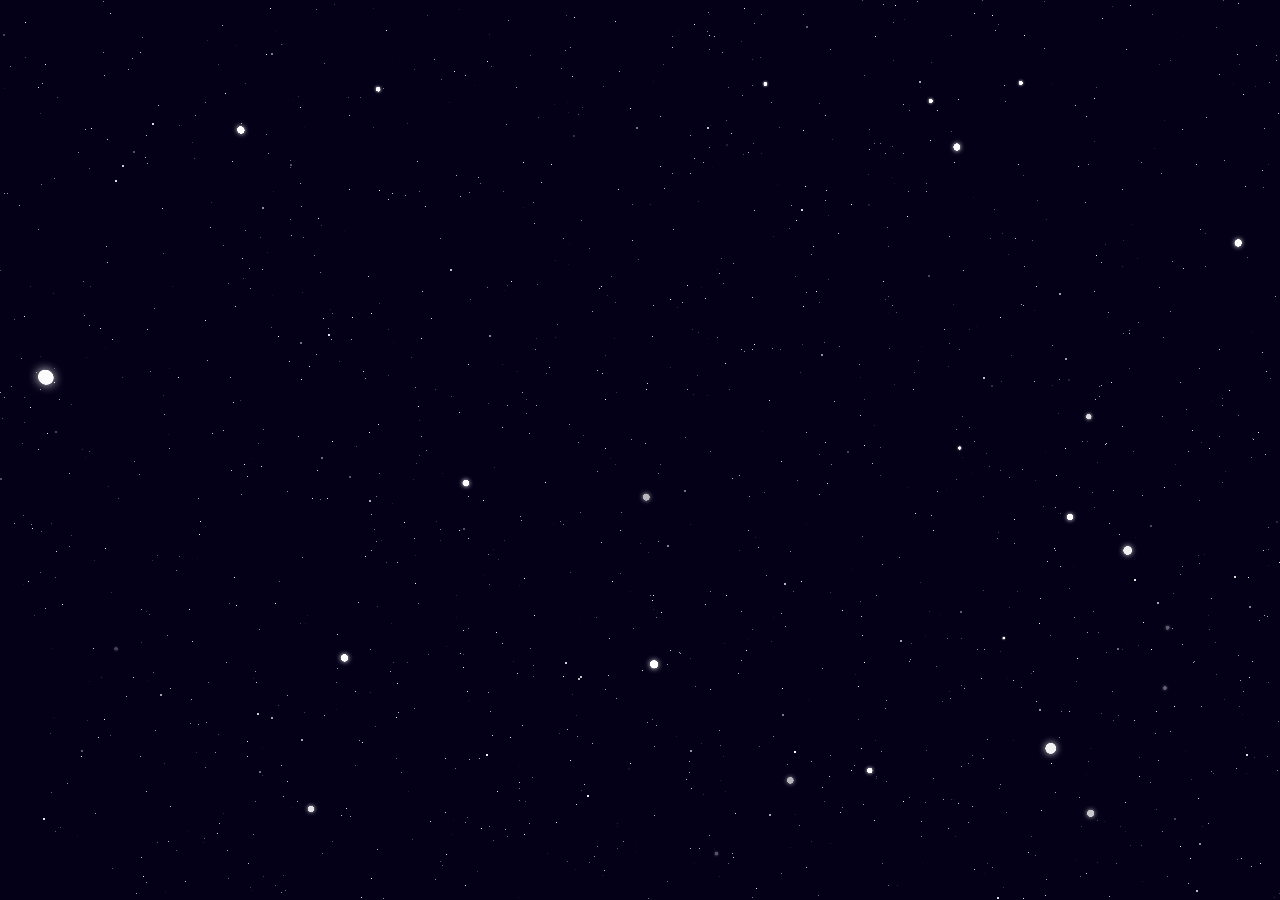
==== index.html @ bd731217 "Epic" ====
<!DOCTYPE html>
<html lang="en">
<head>
    <meta charset="UTF-8">
    <meta name="viewport" content="width=device-width, initial-scale=1.0">
    <meta http-equiv="refresh" content="0; url=https://josegrsa.github.io/html/index.html">
    <title>Document</title>
</head>
<body>
    
</body>
</html>
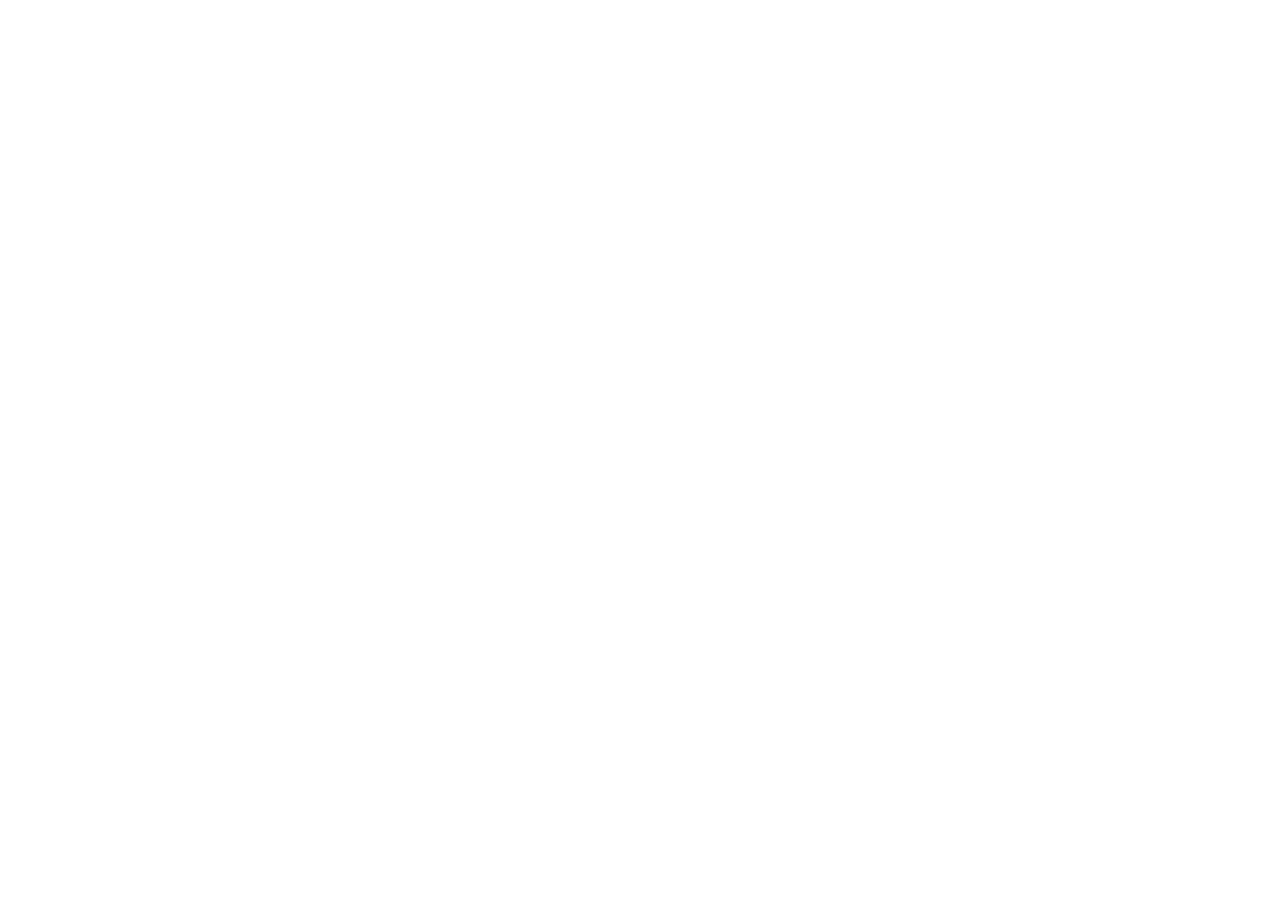
==== commit 9c149554: "Update" ====
--- a/index.html
+++ b/index.html
@@ -1,9 +1,10 @@
+  
 <!DOCTYPE html>
 <html lang="en">
 <head>
     <meta charset="UTF-8">
     <meta name="viewport" content="width=device-width, initial-scale=1.0">
-    <meta http-equiv="refresh" content="0; url=https://josegrsa.github.io/html/index.html">
+    <meta http-equiv="refresh" content="0; url=https://josegrsa.github.io/html_files/index.html">
     <title>Document</title>
 </head>
 <body>
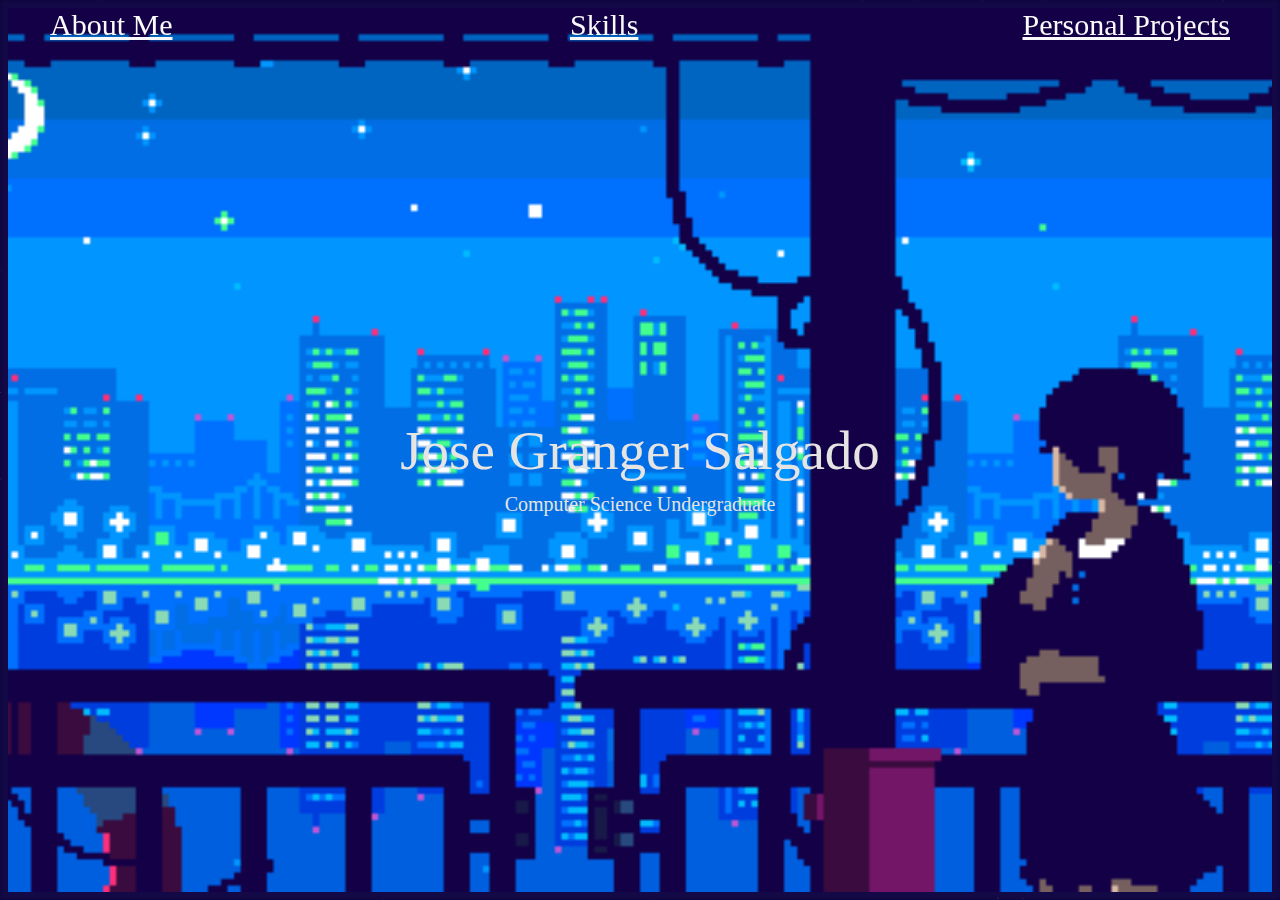
==== commit 26f3a519: "Update" ====
--- a/index.html
+++ b/index.html
@@ -4,7 +4,7 @@
 <head>
     <meta charset="UTF-8">
     <meta name="viewport" content="width=device-width, initial-scale=1.0">
-    <meta http-equiv="refresh" content="0; url=https://josegrsa.github.io/html_files/index.html">
+    <meta http-equiv="refresh" content="0; url=https://josegrsa.github.io/html/index.html">
     <title>Document</title>
 </head>
 <body>
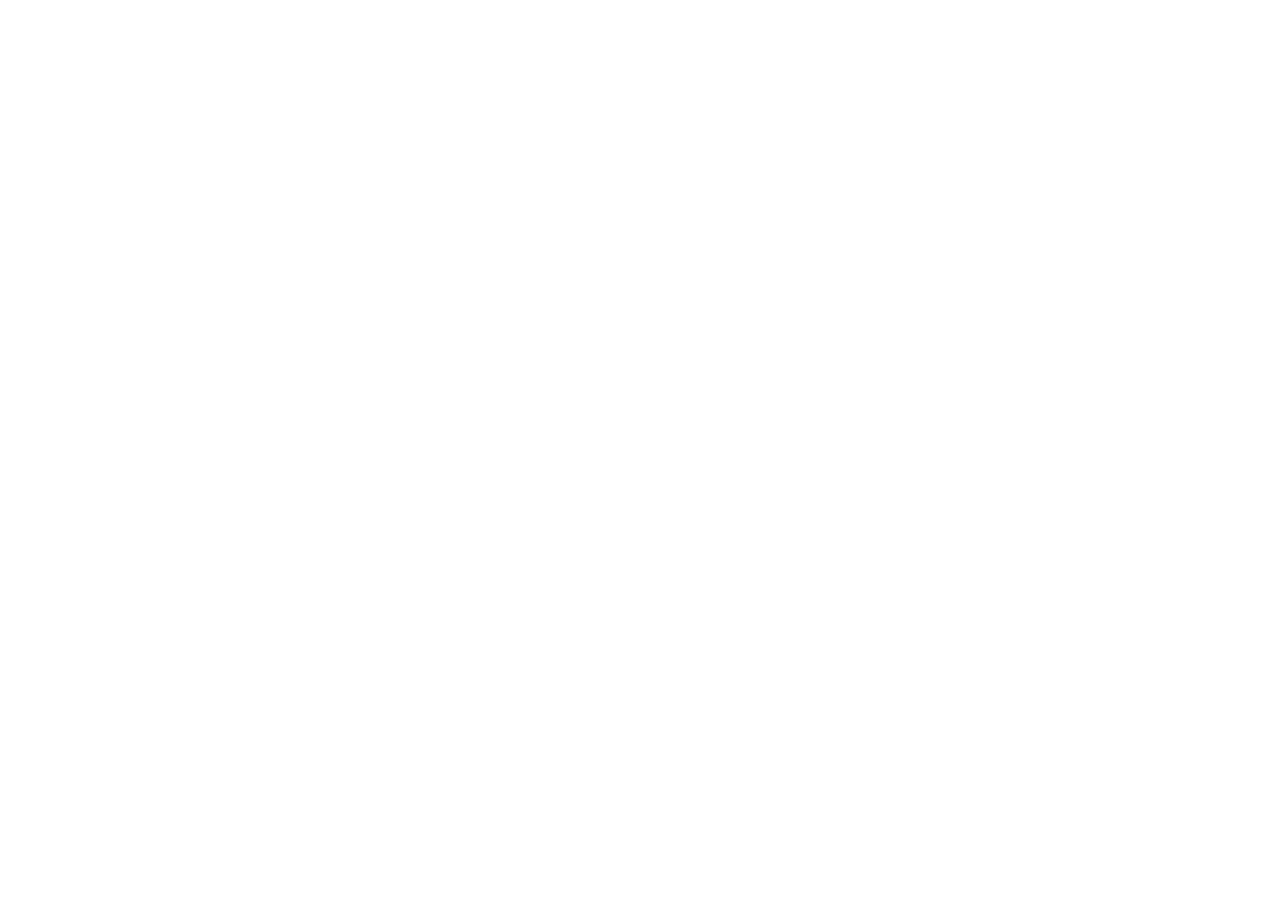
==== commit a2a853fb: "New Page" ====
--- a/index.html
+++ b/index.html
@@ -1,13 +1,9 @@
-  
+
 <!DOCTYPE html>
 <html lang="en">
 <head>
     <meta charset="UTF-8">
     <meta name="viewport" content="width=device-width, initial-scale=1.0">
-    <meta http-equiv="refresh" content="0; url=https://josegrsa.github.io/html/index.html">
-    <title>Document</title>
+    <meta http-equiv="refresh" content="0; url=https://josegrsa.github.io/HTML/index.html">
 </head>
-<body>
-    
-</body>
 </html>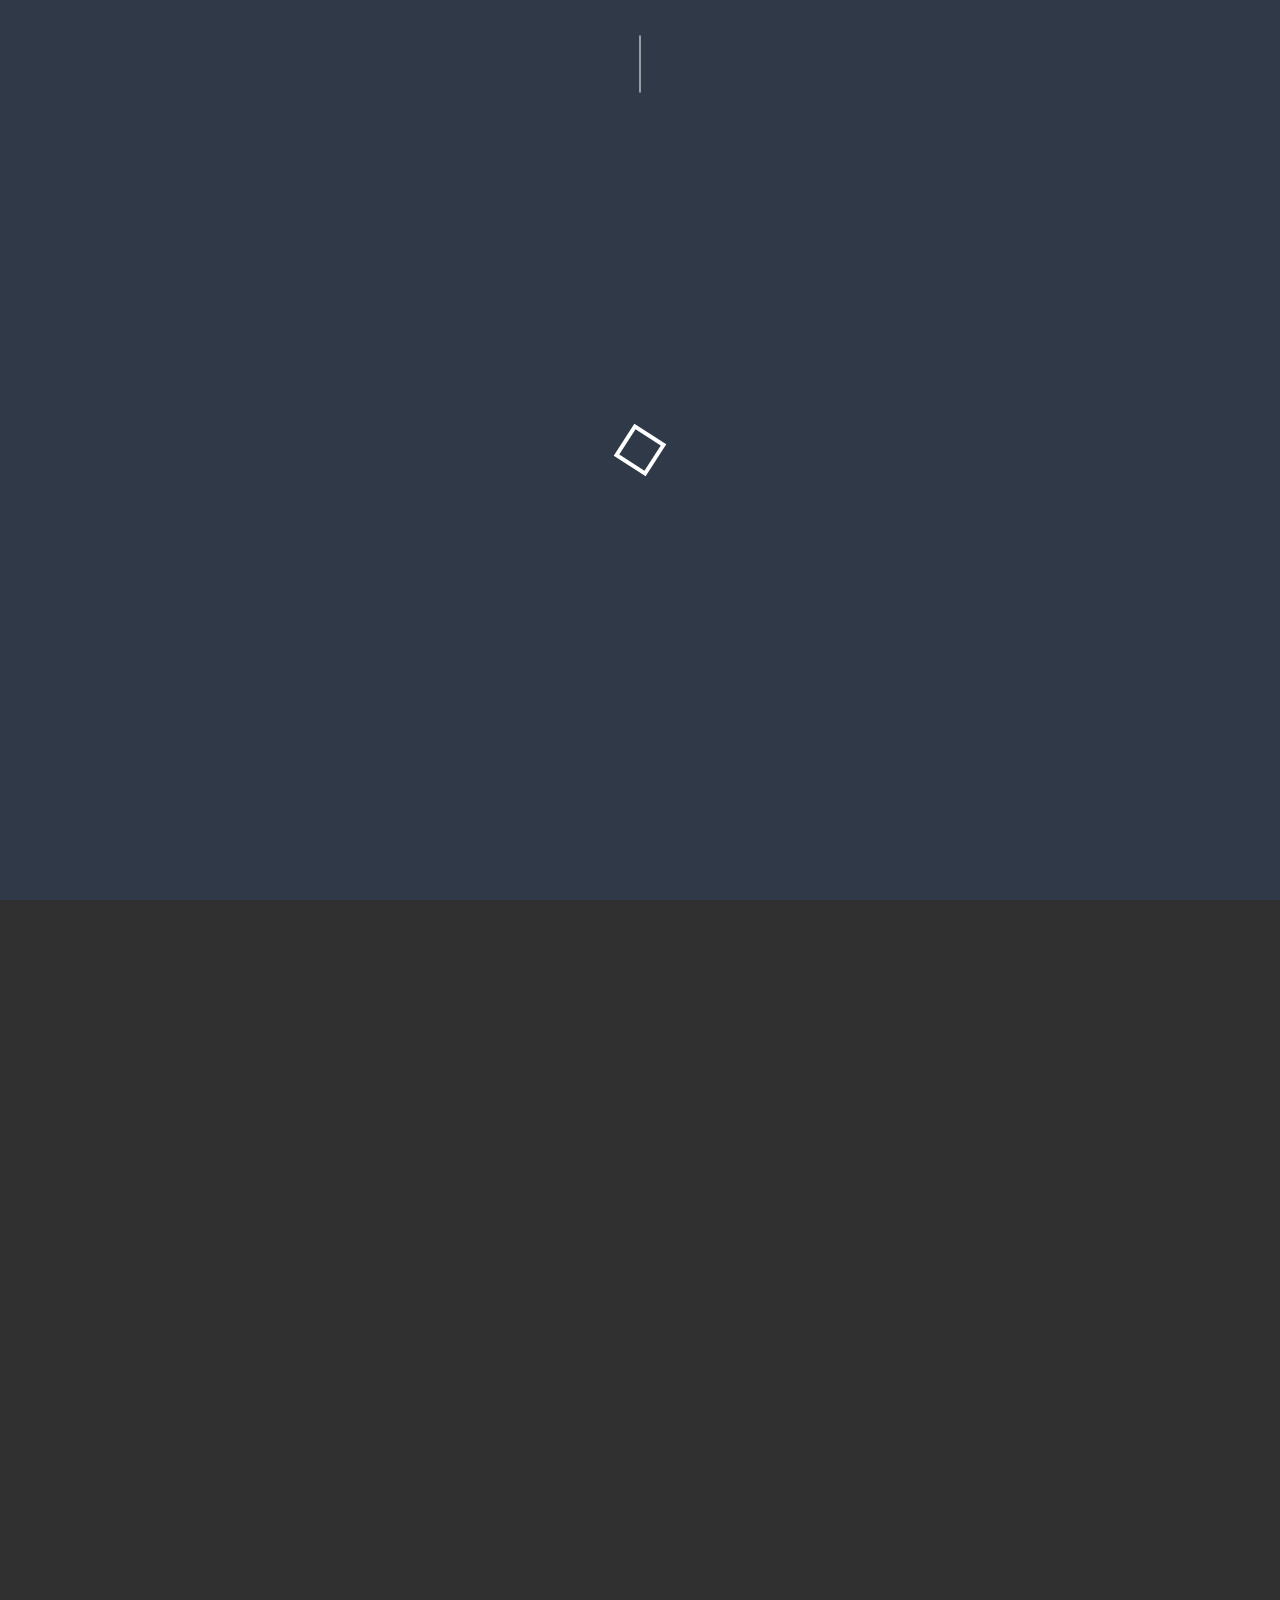
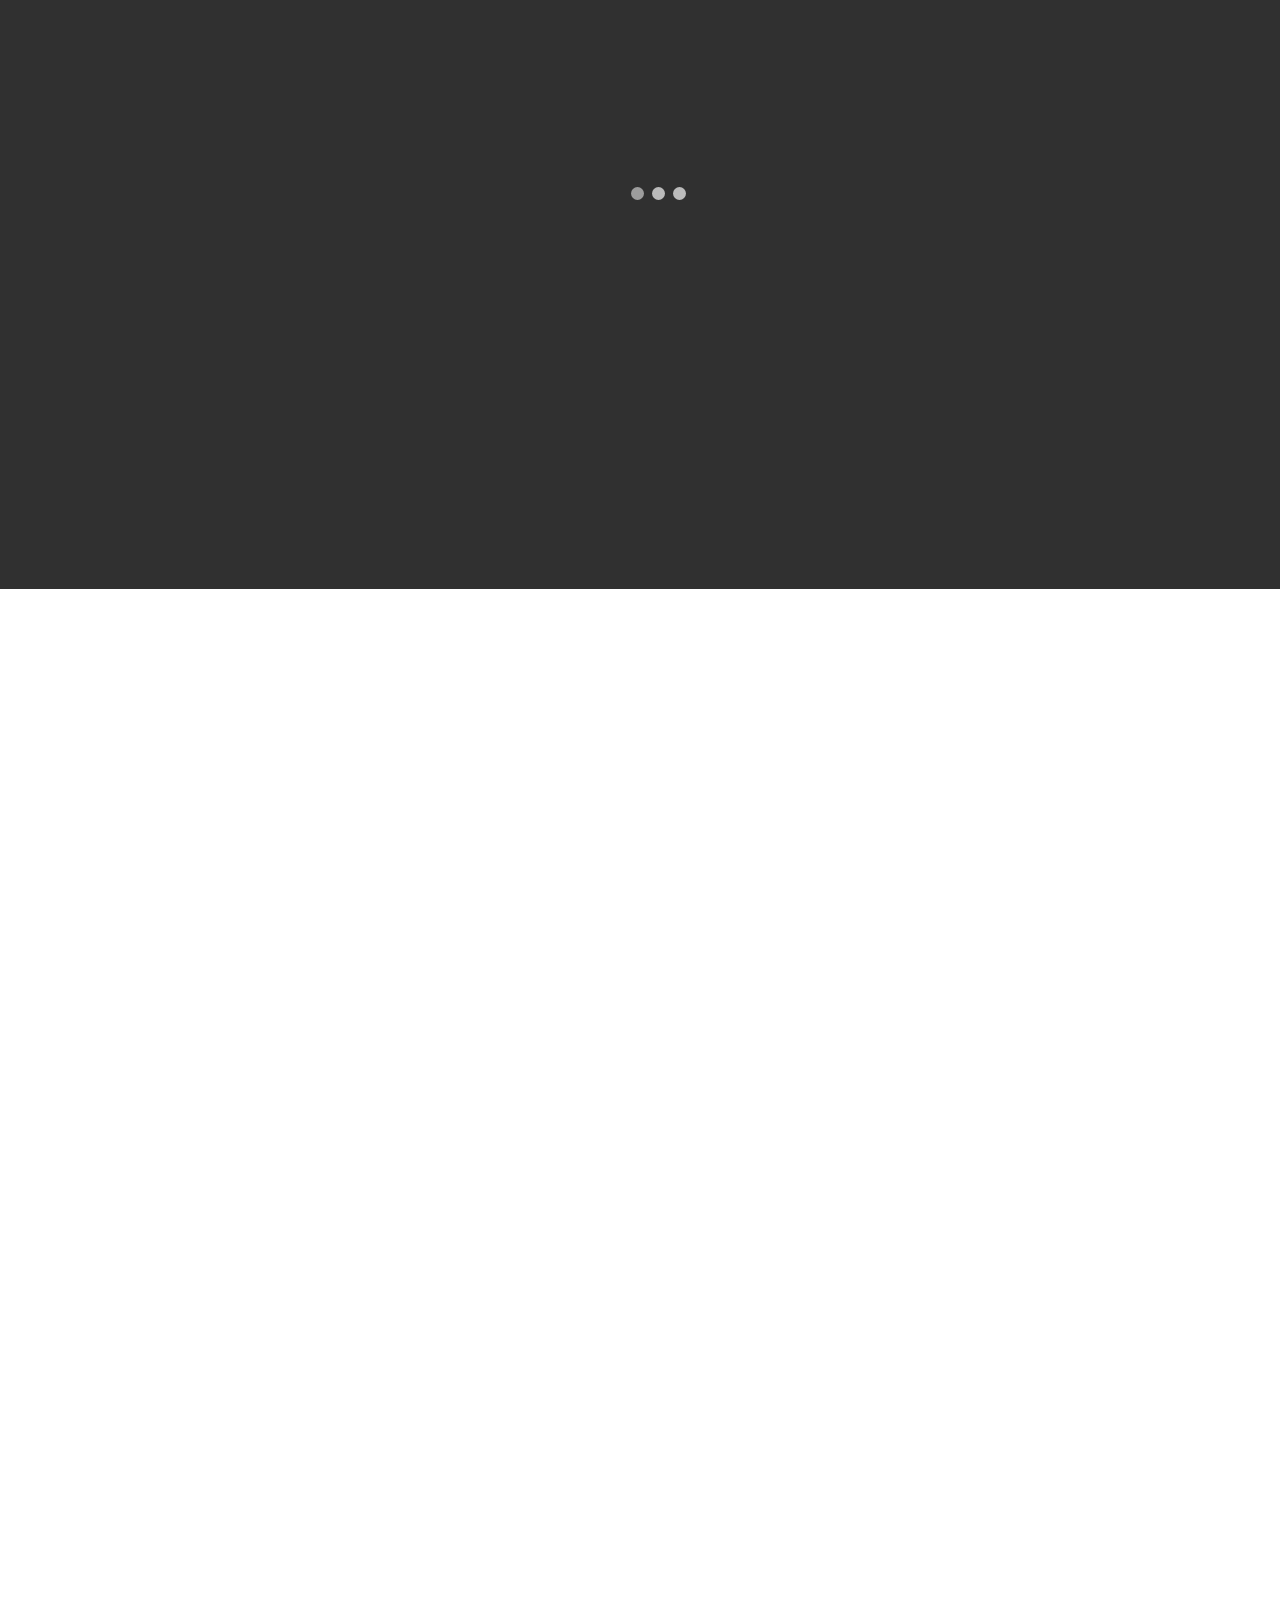
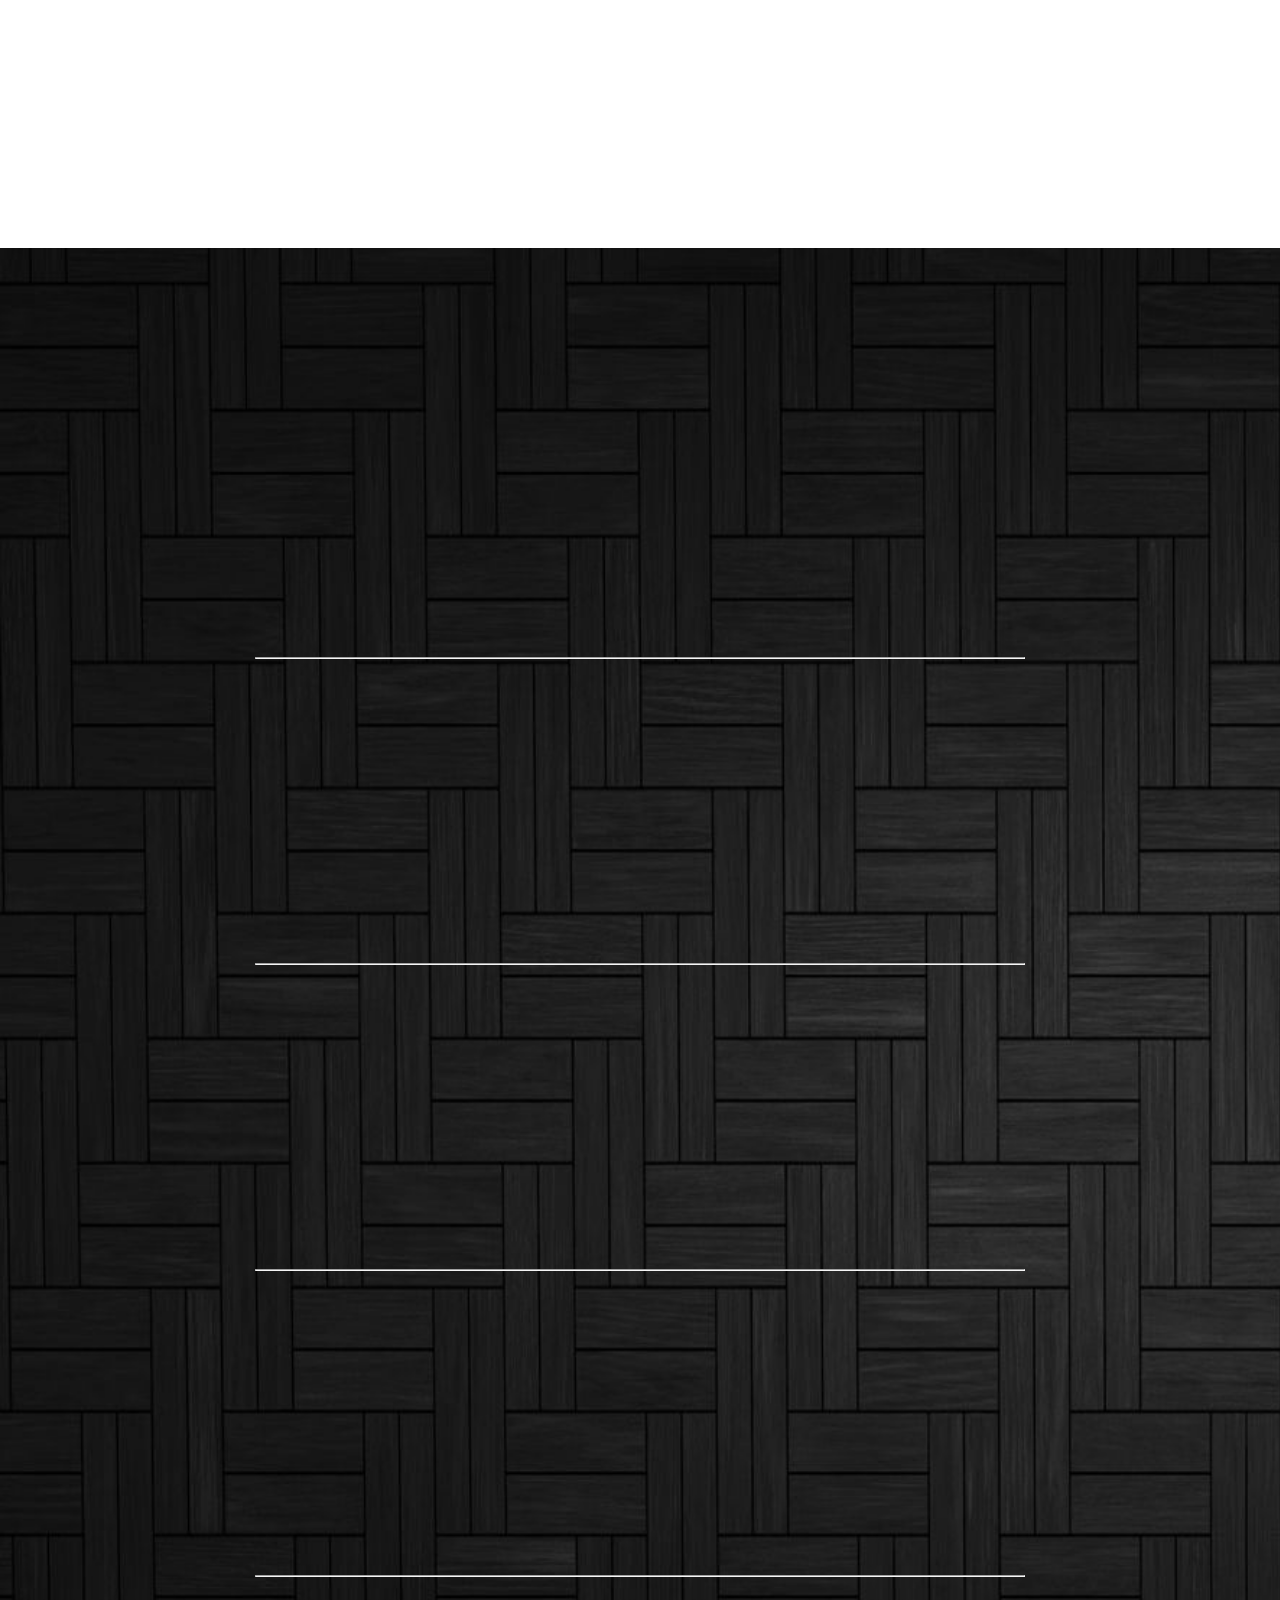
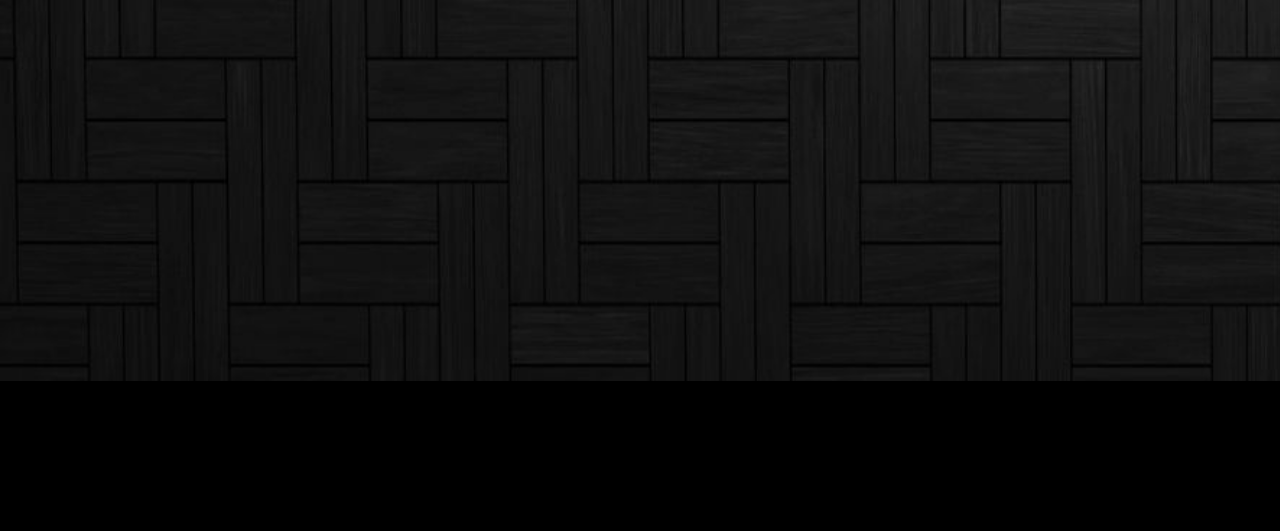
==== commit 54265f79: "test" ====
--- a/index.html
+++ b/index.html
@@ -4,6 +4,6 @@
 <head>
     <meta charset="UTF-8">
     <meta name="viewport" content="width=device-width, initial-scale=1.0">
-    <meta http-equiv="refresh" content="0; url=https://josegrsa.github.io/HTML/index.html">
+    <meta http-equiv="refresh" content="0; url=https://josegrsa.github.io/html/index.html">
 </head>
 </html>